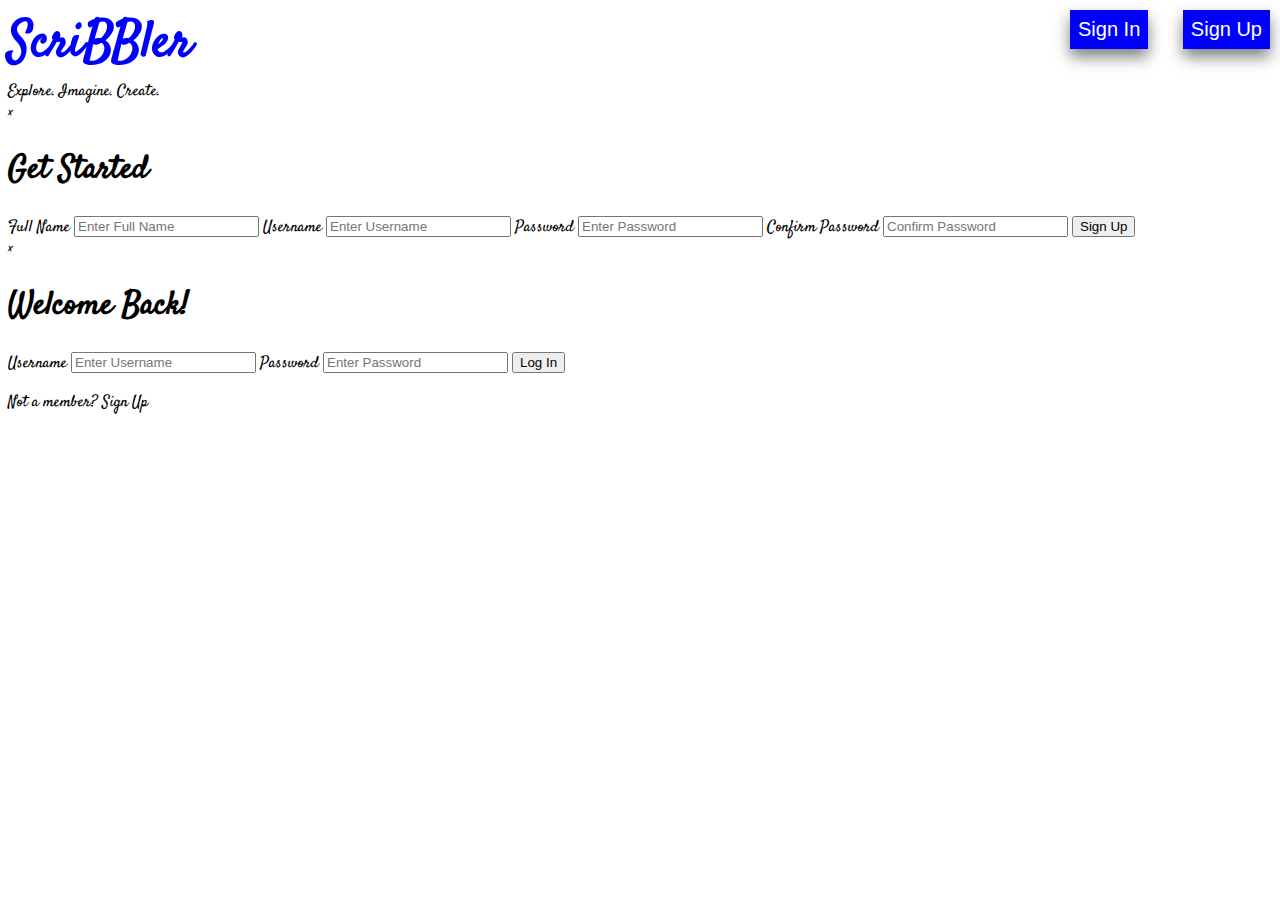
==== html/bloglist.html @ 01ebb667 "added bloglist.html with same header configuration and appearance" ====
<!DOCTYPE html>
<html>

    <head>
        
        <link rel="preconnect" href="https://fonts.googleapis.com">
        <link rel="preconnect" href="https://fonts.gstatic.com" crossorigin>
        <link href="https://fonts.googleapis.com/css2?family=Satisfy&display=swap" rel="stylesheet">
        
        <link href="https://cdn.jsdelivr.net/npm/bootstrap@5.0.2/dist/css/bootstrap.min.css" rel="stylesheet" integrity="sha384-EVSTQN3/azprG1Anm3QDgpJLIm9Nao0Yz1ztcQTwFspd3yD65VohhpuuCOmLASjC" crossorigin="anonymous">
        <link rel="stylesheet" href="../styles/header.css">
        <link rel="stylesheet" href="../styles/bloglist.css">
 
        <link rel="stylesheet" href="https://cdn.jsdelivr.net/npm/bootstrap-icons@1.5.0/font/bootstrap-icons.css">
    <body>

        <header>
            <div class = "headerText">
                <h1>ScriBBler</h1>
                <p>Explore. Imagine. Create.</p>
            </div>

            <div class = "headerButtons">
                <button id = "signinButton" class = "top-btn">Sign In</button>
                <button id = "signupButton" class ="top-btn">Sign Up</button>
            </div>
            <div id = "signupModal" class = "modal">
                <div id = "signup-modal-content" class = "modal-content">
                    <span class="close">&times;</span>
                    <div    class = "formParent">
                        <form class = "form">
                            <h1>Get Started</h1>
                            <label for = "fullname">Full Name</label>
                            <input type="text" required name = "fullname" id = "fullname" placeholder="Enter Full Name">
                            <label for = "username">Username</label>
                            <input type="text" required id = "username" name = "username" placeholder="Enter Username">
                            <label for = "password1">Password</label>
                            <input type = 'password' id = "password1" name ="password1" required placeholder="Enter Password" >
                            <label for = "password2">Confirm Password</label>
                            <input type = 'password' id = "password2" name ="password2" required placeholder="Confirm Password" >
                            <button class = "signbutton">Sign Up</button>
                        </form>
                    </div>
                </div>
            </div>

            <div id = "signinModal" class = "modal">
                <div id = "signin-modal-content" class = "modal-content">
                    <span class="close">&times;</span>
                    <div    class = "formParent">
                        <form class = "form">
                            <h1>Welcome Back!</h1>
                            <label for = "username">Username</label>
                            <input type="text" required id = "logusername" name = "username" placeholder="Enter Username">
                            <label for = "logpassword">Password</label>
                            <input type = 'password' id = "logpassword" name ="logpassword" required placeholder="Enter Password" >
                            <button class = "signbutton">Log In</button>
                            <p>Not a member? <a id = "signup-anchor">Sign Up</a></p>
                        </form>
                    </div>
                </div>
            </div>
        </header>




</html>
---- styles/header.css ----
header {
    font-family: 'Satisfy', cursive;
    
}
.headerText{
    width: 200px;
    left:0;
    top:0;
}
.headerText h1{
    font-size: 50px;
    color: blue;
    margin: 0 0 0 0;
}
.headerText p{
    margin: 0 0 0 0;
}

.headerButtons{
    position: absolute;
    width: 200px;
    display: flex;
    justify-content: space-between;
    top: 10px;
    right: 10px;
}
.top-btn {
    font-size: 20px;
    padding: 4%;
    border: white;
    background-color: blue;
    color: white;
    font-family: sans-serif;
    box-shadow: 0px 8px 15px rgba(0, 0, 0, 0.5);
}

@media(max-width:500px){
    .headerButtons{
        width: 100px;
    }
    .top-btn{
        font-size: 15px;
        margin-right: 2px;
    }

}
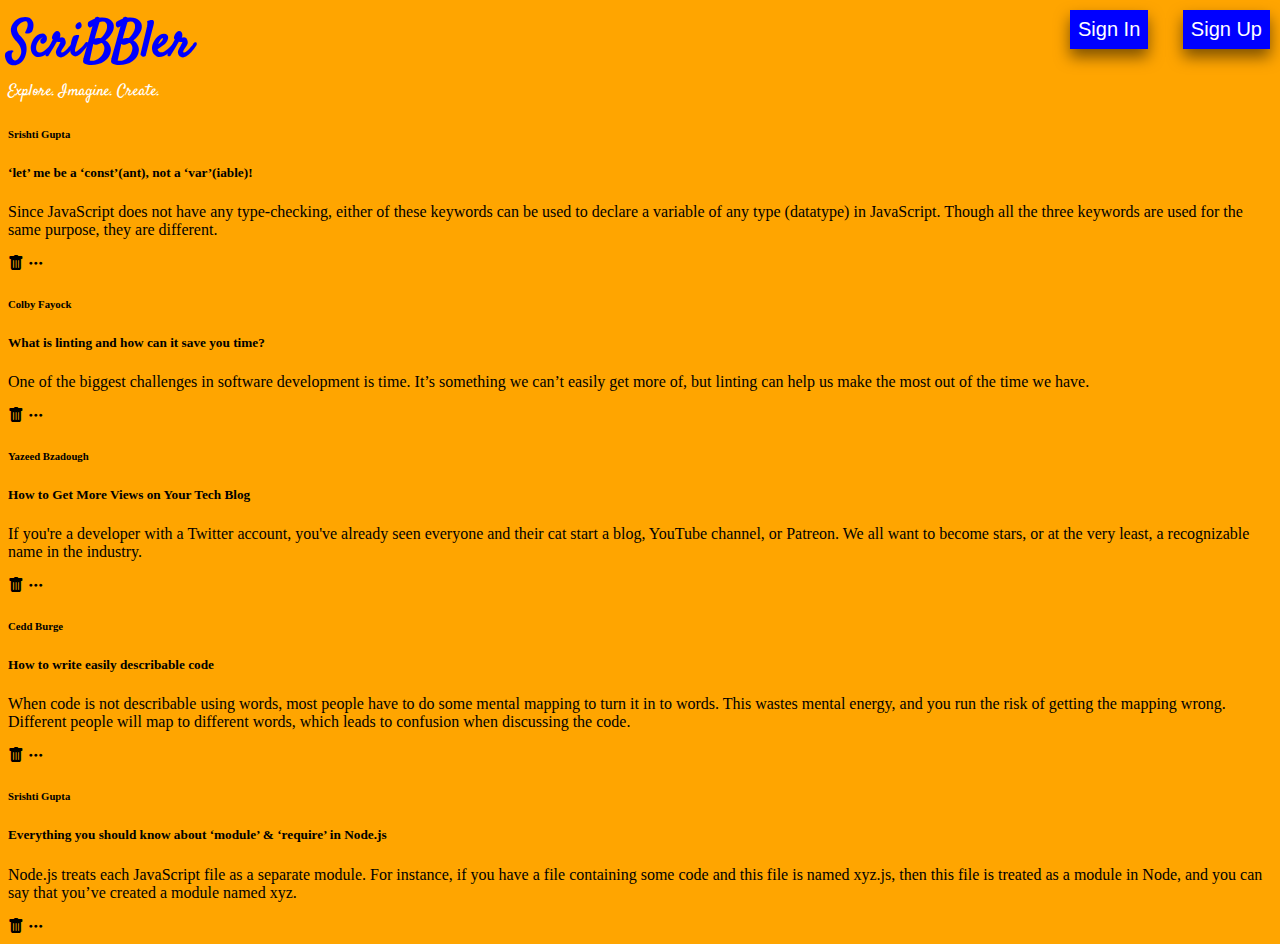
==== commit 74b989ff: "added html for 5 cards with blog data." ====
--- a/html/bloglist.html
+++ b/html/bloglist.html
@@ -63,6 +63,116 @@
         </header>
 
 
+        <div class="container">
+            <div class="row">
+            <div class="col">
+                    <div class="card">
+                        <div class="card-block">
+                            <div class = "cardlay">
+                                <div class = 'leftspace'> 
+                                    <h6 class="card-text float-left">Srishti Gupta</h6>
+                                </div>
+                                <div class = "rightspace">
+                                    <h5 class="card-title">‘let’ me be a ‘const’(ant), not a ‘var’(iable)!</h5>
+                                    <p class="card-text para">Since JavaScript does not have any type-checking, either of these keywords can be used to declare a variable of any type (datatype) in JavaScript. Though all the three keywords are used for the same purpose, they are different.</p>
+                                </div>
+                                <i class="bi bi-trash-fill garbage"></i>
+                                <i onclick = "window.location.href = '../html./post.html'"class="bi bi-three-dots dots"></i>
+                            </div>
+                        </div>
+                    </div>
+                </div>
+                <div class = "col">
+                    <div class="card">
+                        <div class="card-block">
+                            <div class = "cardlay">
+                                <div class = 'leftspace'> 
+                                    <h6 class="card-text float-left">Colby Fayock</h6>
+                                </div>
+                                <div class = "rightspace">
+                                    <h5 class="card-title">What is linting and how can it save you time?</h5>
+                                    <p class="card-text para">One of the biggest challenges in software development is time. It’s something we can’t easily get more of, but linting can help us make the most out of the time we have.</p>
+                                </div>
+                                <i class="bi bi-trash-fill garbage"></i>
+                                <i onclick = "window.location.href = '../html./post.html'"class="bi bi-three-dots dots"></i>
+                            </div>
+                        </div>
+                    </div>
+                </div>
+            </div>
 
+                
+            <div class="row">
+                <div class="col">
+                    <div class="card">
+                        <div class="card-block">
+                            <div class = "cardlay">
+                                <div class = 'leftspace'> 
+                                    <h6 class="card-text float-left">Yazeed Bzadough</h6>
+                                </div>
+                                <div class = "rightspace">
+                                    <h5 class="card-title">How to Get More Views on Your Tech Blog</h5>
+                                    <p class="card-text para">If you're a developer with a Twitter account, you've already seen everyone and their cat start a blog, YouTube channel, or Patreon. We all want to become stars, or at the very least, a recognizable name in the industry.</p>
+                                </div>
+                                <i  class="bi bi-trash-fill garbage"></i>
+                                <i onclick = "window.location.href = '../html./post.html'"class="bi bi-three-dots dots"></i>
+                            </div>
+                        </div>
+                    </div>
+                </div>
+                <div class = "col">
+                    <div class="card">
+                        <div class="card-block">
+                            <div class = "cardlay">
+                                <div class = 'leftspace'> 
+                                    <h6 class="card-text float-left">Cedd Burge</h6>
+                                </div>
+                                <div class = "rightspace">
+                                    <h5 class="card-title">How to write easily describable code</h5>
+                                    <p class="card-text para">When code is not describable using words, most people have to do some mental mapping to turn it in to words. This wastes mental energy, and you run the risk of getting the mapping wrong. Different people will map to different words, which leads to confusion when discussing the code.</p>
+                                </div>
+                                <i  class="bi bi-trash-fill garbage"></i>
+                                <i onclick = "window.location.href = '../html./post.html'"class="bi bi-three-dots dots"></i>
+                            </div>
+                        </div>
+                    </div>
+                </div>
+            </div>
+            <div class="row last">
+                <div class="col-md-6">
+                    <div class="card">
+                        <div class="card-block">
+                            <div class = "cardlay">
+                                <div class = 'leftspace'> 
+                                    <h6 class="card-text float-left">Srishti Gupta</h6>
+                                </div>
+                                <div class = "rightspace">
+                                    <h5 class="card-title">Everything you should know about ‘module’ & ‘require’ in Node.js</h5>
+                                    <p class="card-text para">Node.js treats each JavaScript file as a separate module. For instance, if you have a file containing some code and this file is named xyz.js, then this file is treated as a module in Node, and you can say that you’ve created a module named xyz.</p>
+                                </div>
+                                <i  class="bi bi-trash-fill garbage"></i>
+                                <i onclick = "window.location.href = '../html./post.html'"class="bi bi-three-dots dots"></i>
+                            </div>
+                        </div>
+                    </div>
+                </div>
+            </div>
+            <div id = "deleteModal" class = "modal">
+                <div id = "delete-modal-content" class = "modal-content">
+                    
+                    <div class ="content-parent" >
+                        <p class = "warning-msg">Are you sure you want to delete your post?</p>
+                        <div class = "btns">
+                            <button type="button" id = "yes-btn" class="btn btn-danger">Yes</button>
+                            <button type="button" id = "revert-btn" class="btn btn-success">No</button>  
+                        </div>               
+                    </div>
+                </div>
+            </div>
+        </div>
 
+        <script src="../scripts/bloglist.js"></script>
+
+    </body>
+    
 </html>--- a/styles/bloglist.css
+++ b/styles/bloglist.css
@@ -0,0 +1,104 @@
+body{
+    background-color: orange;
+}
+.headerText{
+    color:white;
+}
+
+
+.modal{
+    display: none;
+    position: fixed;
+    z-index: 1;
+    left: 0;
+    top: 0;
+    width: 100%;
+    height: 100%;
+    overflow: auto;
+    
+}
+
+.modal-content{
+    background-color: white;
+    margin: 15% auto;
+    padding: 1%;
+    border: 1px solid white;
+    width: 30%;
+    box-shadow: 0px 8px 15px rgba(0, 0, 0, 0.5);
+}
+
+
+
+.close {
+    color: rgba(170, 170, 170, 1);
+    float: right;
+    text-align: right;
+    font-size: 40px;
+    font-weight: bold;
+    font-family: 'Satisfy', cursive;
+}
+
+.close:hover,
+.close:focus{
+    color: black;
+    text-decoration: none;
+    cursor: pointer;
+}
+
+.modal-content h1 {
+    text-align: center;
+    font-family: 'Satisfy', cursive;
+}
+
+label {
+    font-size: 20px;
+    font-weight: bolder;
+    font-family: sans-serif;
+    margin-top: 20px;
+}
+
+input {
+    font-size: 20px;
+    padding: 10px 0;
+    background-color: rgba(170, 170, 170, 0.5);
+    border : 0;
+    font-family: sans-serif;
+}
+
+form {
+    display: flex;
+    flex-direction: column;
+    justify-content: center;
+    width: 90%;
+}
+
+.formParent {
+    display: flex;
+    flex-direction: row;
+    align-items: center;
+    justify-content: center;
+}
+
+.signbutton {
+    padding: 2%;
+    font-size: 20px;
+    background-color: green;
+    color: white;
+    margin-top: 20px;;
+
+}
+
+#signup-anchor {
+    color:blue;
+}
+
+a:hover{
+    cursor: pointer;
+}
+
+
+form p{
+    text-align: center;
+    font-family: sans-serif;
+    font-weight: bolder;
+}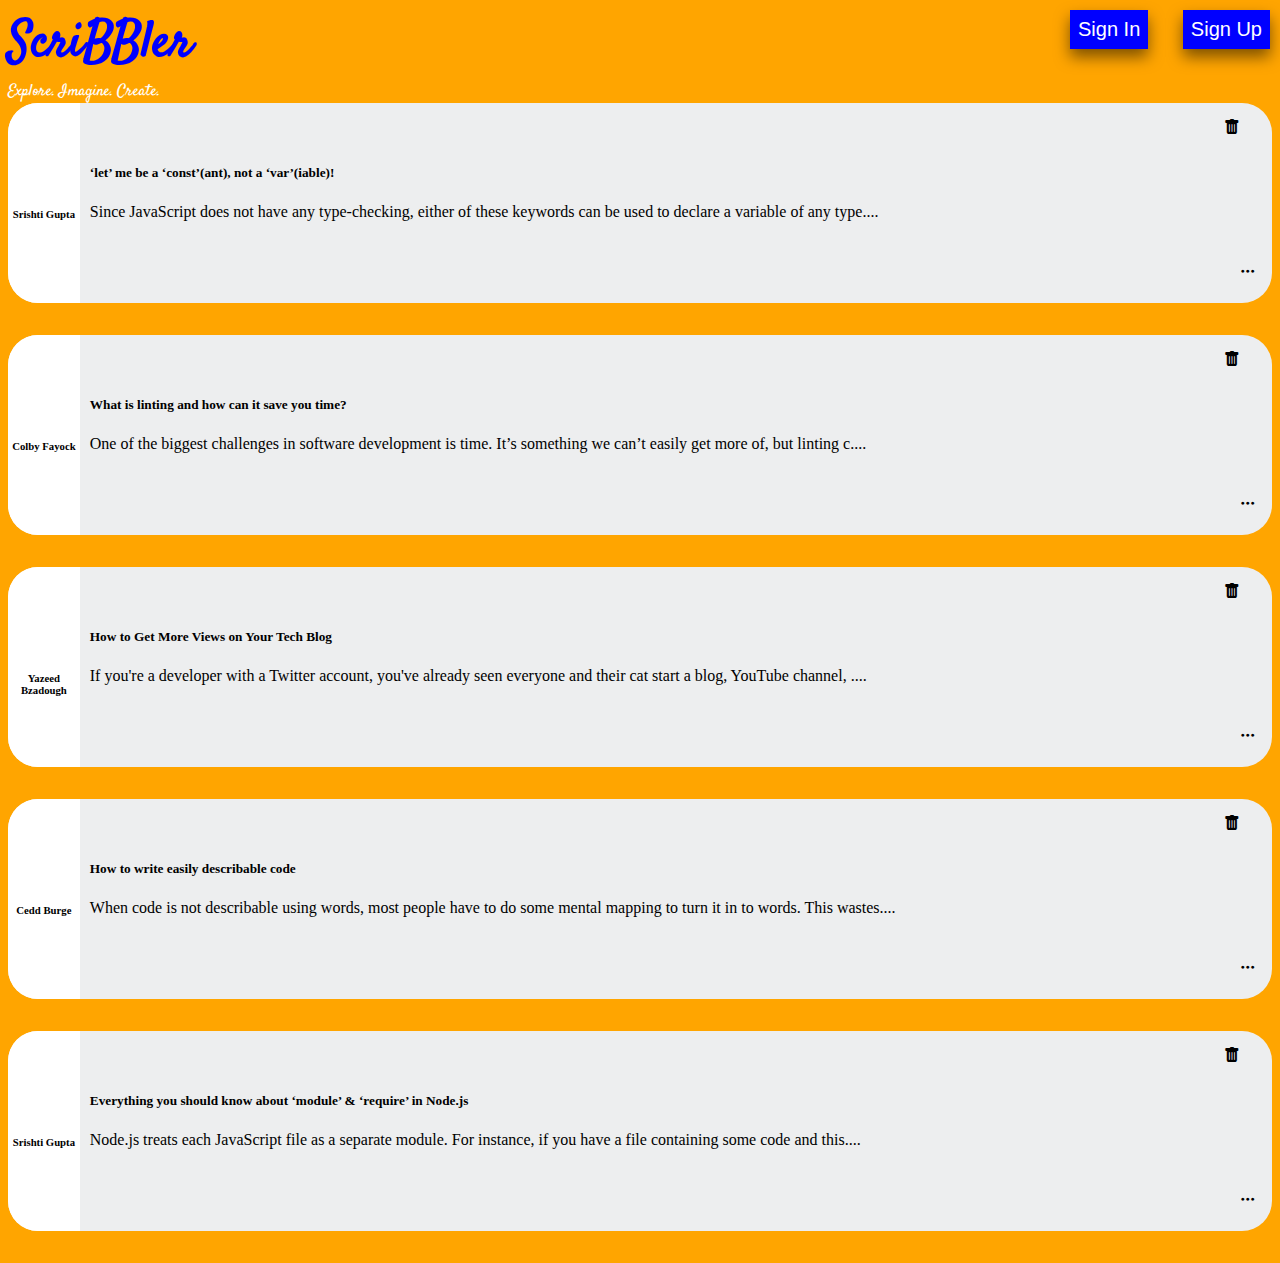
==== commit 5ab3af96: "added finishing touches to part B of assignment" ====
--- a/html/bloglist.html
+++ b/html/bloglist.html
@@ -62,7 +62,10 @@
             </div>
         </header>
 
+        <!-- ATTENTION: The HTML code for the list of posts has been given to you. You can feel free to add/delete/modify this code. You need to write the proper CSS and JavaScript code corresponding to this page so that the result looks like the screenshots given to you in the Project Statement. -->
 
+        <!-- list of all posts starts here -->
+        
         <div class="container">
             <div class="row">
             <div class="col">
@@ -170,9 +173,7 @@
                 </div>
             </div>
         </div>
+        <script src="../scripts/bloglist.js"></script>
+    </body>
 
-        <script src="../scripts/bloglist.js"></script>
-
-    </body>
-    
 </html>--- a/styles/bloglist.css
+++ b/styles/bloglist.css
@@ -101,4 +101,109 @@
     text-align: center;
     font-family: sans-serif;
     font-weight: bolder;
-}+}
+
+.warning-msg{
+    font-size: 20px;
+    font-weight: bolder;
+    text-align: center;
+}
+
+
+
+
+.cardlay{
+    display:flex;
+    flex-direction: row;
+
+}
+
+.leftspace{
+    background-color: white;
+    top:0;
+    left:0;
+    border-top-left-radius: 25px;
+    border-bottom-left-radius: 25px ;
+    padding-top: 5rem;
+    padding-bottom: 5rem;
+    width: 5rem;
+    text-align: center;
+    margin-right: 10px;
+}
+
+.rightspace{
+    margin-top: 40px;
+    width: 100%;
+    max-height: 4rem;
+    
+}
+
+.card{
+
+    background-color: #edeeef;
+    border-radius: 30px;
+    height: 12.5rem;
+    margin-bottom: 2rem;
+    overflow: hidden;
+
+}
+
+.garbage {
+      margin-top: 1rem;
+      max-height: 2rem;
+}
+
+
+.dots{
+    margin-top: 10rem;
+    margin-right: 1rem;
+}
+
+.last{
+    justify-content: center;
+}
+
+p {
+    -webkit-line-clamp: 2;
+}
+
+.btns{
+    display: flex;
+    justify-content: space-evenly;
+}
+
+.btn{
+    width: 100px;
+}
+
+
+
+@media (max-width: 800px) {
+
+    .leftspace{
+        font-size: 10px;
+        margin-right: 0;
+    }
+    .rightspace{
+        width: 80%;
+    }
+
+}
+
+@media(max-width:1000px){
+
+    .col{
+        width: 50%;
+    }
+    .modal-content{
+        width: 80%;
+    }
+    .form{
+        width: 80%;
+    }
+}
+
+
+
+
+  